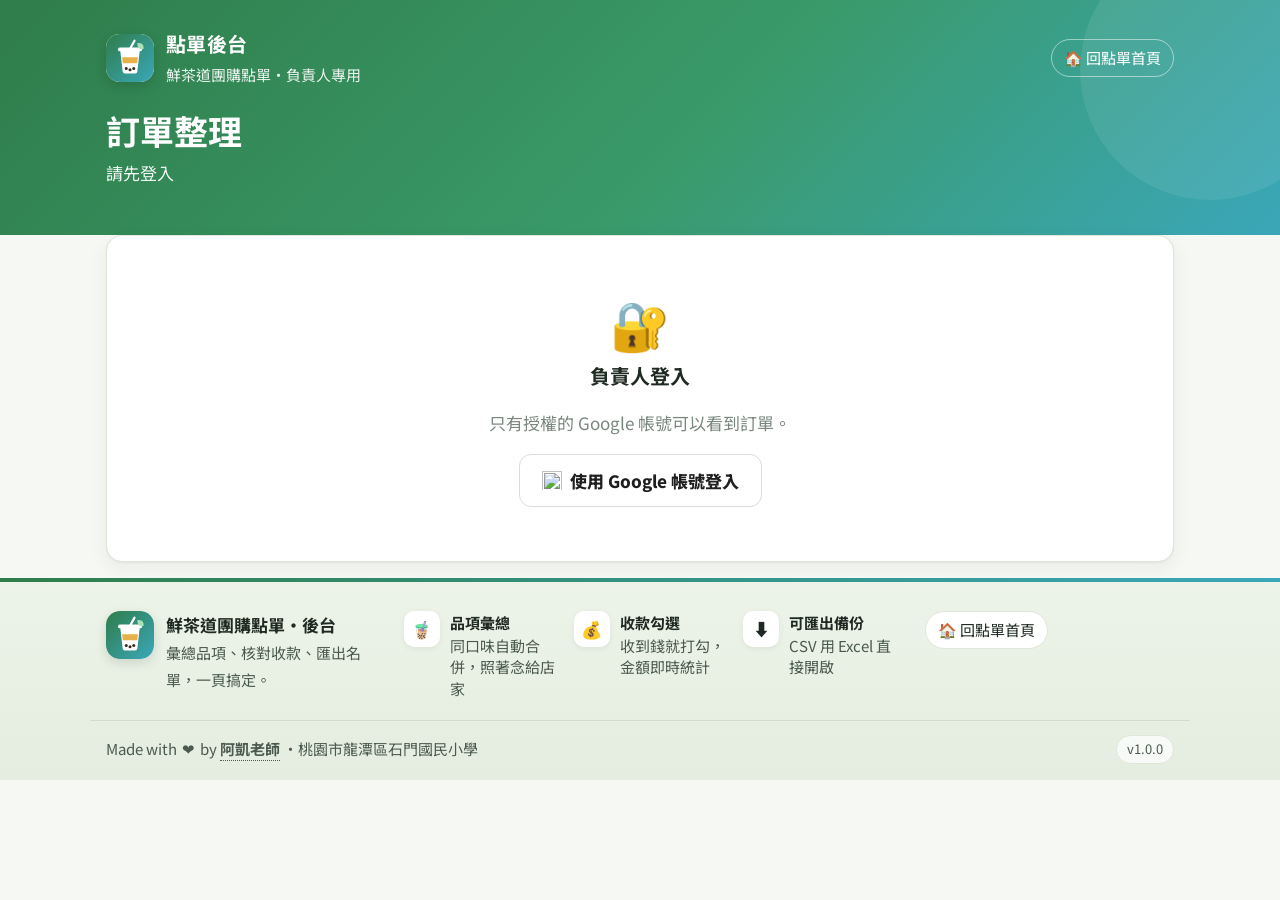
==== admin.html @ ff48121b "feat: 鮮茶道團購點單與後台整理頁 Co-Authored-By: Claude Opus 5.5 <noreply@anthropic.com>" ====
<!doctype html>
<html lang="zh-Hant-TW">
<head>
  <meta charset="utf-8">
  <meta name="viewport" content="width=device-width, initial-scale=1, viewport-fit=cover">
  <title>點單後台｜鮮茶道團購點單</title>
  <meta name="robots" content="noindex">
  <meta name="theme-color" content="#2f7d4a">
  <link rel="icon" href="assets/icon.svg" type="image/svg+xml">
  <link rel="preconnect" href="https://fonts.googleapis.com">
  <link rel="preconnect" href="https://fonts.gstatic.com" crossorigin>
  <link href="https://fonts.googleapis.com/css2?family=Noto+Sans+TC:wght@400;700;900&display=swap" rel="stylesheet">
  <link rel="stylesheet" href="assets/style.css">
  <style>
    main { padding-bottom: 40px; }
    .site-footer { padding-bottom: 0; }
    .stats { display: grid; grid-template-columns: repeat(4, 1fr); gap: 12px; margin-bottom: 16px; }
    .stat { background: var(--surface); border: 1px solid var(--line); border-radius: var(--radius); padding: 14px 16px; box-shadow: var(--shadow); }
    .stat span { display: block; color: var(--ink-2); font-size: var(--fs-sm); }
    .stat strong { font-size: 1.75rem; font-variant-numeric: tabular-nums; }
    .bar { display: flex; flex-wrap: wrap; gap: 8px; align-items: center; }
    .tabs { display: flex; gap: 6px; border-bottom: 2px solid var(--line); margin: 4px 0 14px; overflow-x: auto; }
    .tab { border: 0; background: none; padding: 10px 14px; font-weight: 700; color: var(--ink-2); border-bottom: 3px solid transparent; margin-bottom: -2px; white-space: nowrap; }
    .tab.active { color: var(--brand); border-bottom-color: var(--brand); }
    .grp { border: 1px solid var(--line); border-radius: 14px; margin-bottom: 10px; overflow: hidden; }
    .grp-head { display: flex; justify-content: space-between; gap: 10px; padding: 10px 14px; background: var(--surface-2); font-weight: 800; }
    .grp-row { display: flex; justify-content: space-between; gap: 12px; padding: 8px 14px; border-top: 1px dashed var(--line); }
    .grp-row small { display: block; color: var(--muted); }
    .cnt { font-weight: 900; color: var(--brand); white-space: nowrap; font-variant-numeric: tabular-nums; }
    .tbl-wrap { overflow-x: auto; }
    table { width: 100%; border-collapse: collapse; font-size: var(--fs-sm); min-width: 640px; }
    th, td { text-align: left; padding: 10px 8px; border-bottom: 1px solid var(--line); vertical-align: top; }
    th { background: var(--surface-2); white-space: nowrap; }
    tr.cancelled td { color: var(--muted); text-decoration: line-through; }
    tr.cancelled td:last-child { text-decoration: none; }
    td ul { margin: 0; padding-left: 18px; }
    .paid-toggle { display: inline-flex; align-items: center; gap: 6px; cursor: pointer; white-space: nowrap; }
    .paid-toggle input { width: 20px; height: 20px; accent-color: var(--brand); }
    .login { max-width: 460px; margin: 0 auto; text-align: center; padding: 28px 20px; }
    .login .big { font-size: 48px; }
    .gbtn { background: #fff; color: #1f1f1f; border: 1.5px solid #dadce0; }
    .gbtn img { width: 20px; height: 20px; }
    .setting-grid { display: grid; grid-template-columns: 1fr 1fr; gap: 12px; }
    .setting-grid .full { grid-column: 1 / -1; }
    .switch { display: inline-flex; align-items: center; gap: 10px; font-weight: 700; cursor: pointer; }
    .switch input { width: 22px; height: 22px; accent-color: var(--brand); }
    pre.copytext { white-space: pre-wrap; background: var(--surface-2); padding: 12px; border-radius: 12px; font-family: inherit; font-size: var(--fs-sm); margin: 0; max-height: 50vh; overflow: auto; }
    .muted { color: var(--muted); }
    @media (max-width: 760px) { .stats { grid-template-columns: repeat(2, 1fr); } .setting-grid { grid-template-columns: 1fr; } }
    @media print {
      .tabs, .bar, #settingsCard, .paid-toggle input, .act-col { display: none !important; }
      .view { display: block !important; page-break-inside: auto; }
      .stat { box-shadow: none; }
      table { min-width: 0; }
    }
  </style>
</head>
<body>
  <header class="hero" style="padding-bottom:48px">
    <div class="wrap">
      <div class="hero-top">
        <div class="brand">
          <img src="assets/icon.svg" alt="">
          <div><strong>點單後台</strong><span>鮮茶道團購點單・負責人專用</span></div>
        </div>
        <div class="bar">
          <a class="hero-link" href="./">🏠 回點單首頁</a>
          <button class="hero-link hidden" id="logoutBtn" style="background:none">登出</button>
        </div>
      </div>
      <h1 id="adminTitle">訂單整理</h1>
      <p id="who">請先登入</p>
    </div>
  </header>

  <main class="wrap">
    <section class="card" id="loginCard">
      <div class="login">
        <div class="big">🔐</div>
        <h2 style="justify-content:center">負責人登入</h2>
        <p class="muted">只有授權的 Google 帳號可以看到訂單。</p>
        <button class="btn gbtn" id="loginBtn"><img src="https://www.gstatic.com/firebasejs/ui/2.0.0/images/auth/google.svg" alt="">使用 Google 帳號登入</button>
        <p class="hint" id="loginMsg"></p>
      </div>
    </section>

    <div id="app" class="hidden">
      <div class="stats">
        <div class="stat"><span>點單人數</span><strong id="sPeople">0</strong></div>
        <div class="stat"><span>總杯數</span><strong id="sCups">0</strong></div>
        <div class="stat"><span>總金額（試算）</span><strong id="sPrice">$0</strong></div>
        <div class="stat"><span>已收款</span><strong id="sPaid">$0</strong></div>
      </div>

      <section class="card" id="settingsCard">
        <h2>⚙️ 點單設定</h2>
        <div class="setting-grid">
          <label class="switch full"><input type="checkbox" id="setOpen"> 開放點單（關閉後大家就無法再送出）</label>
          <div class="field"><label for="setTitle">頁面標題</label><input id="setTitle" class="input" maxlength="40" placeholder="一起訂飲料囉！"></div>
          <div class="field"><label for="setDeadline">截止時間（顯示用）</label><input id="setDeadline" class="input" maxlength="40" placeholder="例如：今天 14:00 前"></div>
          <div class="field full"><label for="setNote">給大家的說明</label><textarea id="setNote" class="input" rows="2" maxlength="300" placeholder="填上名字、勾選想喝的飲料…"></textarea></div>
        </div>
        <div class="bar" style="margin-top:12px"><button class="btn sm" id="saveSettings">儲存設定</button><span class="hint" id="settingsMsg"></span></div>
      </section>

      <section class="card">
        <div class="bar" style="justify-content:space-between">
          <div class="bar">
            <button class="btn sm" id="copyBtn">📋 複製訂購清單</button>
            <button class="btn sm ghost" id="csvBtn">⬇️ 匯出 Excel（CSV）</button>
            <button class="btn sm ghost" id="printBtn">🖨️ 列印</button>
          </div>
          <div class="bar">
            <label class="switch" style="font-weight:400"><input type="checkbox" id="showCancelled"> 顯示已取消</label>
            <button class="btn sm danger" id="clearBtn">清空全部訂單</button>
          </div>
        </div>
        <nav class="tabs" role="tablist">
          <button class="tab active" data-view="sum">🧋 品項彙總（給店家）</button>
          <button class="tab" data-view="people">👥 個人明細／收款</button>
          <button class="tab" data-view="text">📝 文字清單</button>
        </nav>
        <div class="view" id="view-sum"></div>
        <div class="view hidden" id="view-people"></div>
        <div class="view hidden" id="view-text"><pre class="copytext" id="copyText"></pre></div>
      </section>
    </div>
  </main>

  <dialog id="clearDlg">
    <div class="dlg-head">清空全部訂單？</div>
    <div class="dlg-body">
      <p>會<strong>永久刪除</strong>目前的 <strong id="clearN">0</strong> 筆訂單，刪除後無法復原。建議先按「匯出 Excel」備份。</p>
      <p>確定要清空，請輸入「<strong>清空</strong>」：</p>
      <input class="input" id="clearInput" autocomplete="off">
    </div>
    <div class="dlg-foot"><button class="btn ghost" id="clearCancel">取消</button><button class="btn danger" id="clearGo" disabled>永久刪除</button></div>
  </dialog>

  <div class="toast" id="toast" role="status" aria-live="polite"></div>

  <footer class="site-footer no-print">
    <div class="wrap footer-inner">
      <div class="footer-brand">
        <img src="assets/icon.svg" alt="" width="48" height="48">
        <div><strong>鮮茶道團購點單・後台</strong><span>彙總品項、核對收款、匯出名單，一頁搞定。</span></div>
      </div>
      <ul class="footer-points">
        <li><span class="fp-icon">🧋</span><div><strong>品項彙總</strong><small>同口味自動合併，照著念給店家</small></div></li>
        <li><span class="fp-icon">💰</span><div><strong>收款勾選</strong><small>收到錢就打勾，金額即時統計</small></div></li>
        <li><span class="fp-icon">⬇️</span><div><strong>可匯出備份</strong><small>CSV 用 Excel 直接開啟</small></div></li>
      </ul>
      <nav class="footer-links" aria-label="快速連結">
        <a class="footer-link" href="./">🏠 回點單首頁</a>
      </nav>
    </div>
    <div class="wrap footer-bottom">
      <p class="site-credit">Made with <span class="site-credit__heart" aria-label="愛心">❤️</span> by
        <a href="https://www.smes.tyc.edu.tw/modules/school/index.php?department_id=2&zone_id=0&page_id=2&content_id=11&type=news&from_op=all_news#a5" target="_blank" rel="noopener noreferrer" class="site-credit__author">阿凱老師</a>
        <span class="footer-school"><span class="footer-dot" aria-hidden="true">・</span>桃園市龍潭區石門國民小學</span></p>
      <p class="version-tag" id="ver">v1.0.0</p>
    </div>
  </footer>

  <script type="module" src="assets/admin.js"></script>
</body>
</html>
---- assets/style.css ----
:root {
  --bg: #f6f8f3;
  --surface: #ffffff;
  --surface-2: #f0f5ec;
  --ink: #1f2a22;
  --ink-2: #4b5a4f;
  --muted: #7a877e;
  --line: #dfe7da;
  --brand: #2f7d4a;
  --brand-2: #3aa7b9;
  --brand-soft: #e3f1e7;
  --accent: #e8772e;
  --danger: #c8443b;
  --danger-soft: #fbe9e7;
  --ok: #2f7d4a;
  --radius: 16px;
  --shadow: 0 1px 2px rgba(31, 42, 34, .06), 0 6px 20px rgba(31, 42, 34, .06);
  --fs-xs: .8125rem;
  --fs-sm: .9375rem;
  --fs-md: 1.0625rem;
  --fs-lg: 1.25rem;
  --fs-xl: clamp(1.5rem, 1.2rem + 1.4vw, 2.125rem);
  --wrap: 1100px;
  color-scheme: light;
}

* { box-sizing: border-box; }
html { -webkit-text-size-adjust: 100%; scroll-behavior: smooth; }
body {
  margin: 0;
  background: var(--bg);
  color: var(--ink);
  font-family: 'Noto Sans TC', system-ui, -apple-system, 'Microsoft JhengHei', sans-serif;
  font-size: var(--fs-md);
  line-height: 1.6;
}
button, input, select, textarea { font: inherit; color: inherit; }
button { cursor: pointer; }
a { color: var(--brand); }
.wrap { max-width: var(--wrap); margin: 0 auto; padding: 0 16px; }
.hidden { display: none !important; }
.sr-only { position: absolute; width: 1px; height: 1px; overflow: hidden; clip: rect(0 0 0 0); white-space: nowrap; }

/* ---------- 頁首 ---------- */
.hero {
  background: linear-gradient(135deg, #2f7d4a 0%, #3a9a6a 55%, #3aa7b9 100%);
  color: #fff;
  padding: 28px 0 56px;
  position: relative;
  overflow: hidden;
}
.hero::after {
  content: '';
  position: absolute; right: -60px; top: -60px;
  width: 260px; height: 260px; border-radius: 50%;
  background: rgba(255, 255, 255, .08);
}
.hero-top { display: flex; align-items: center; gap: 12px; justify-content: space-between; flex-wrap: wrap; }
.brand { display: flex; align-items: center; gap: 12px; }
.brand img { width: 48px; height: 48px; border-radius: 14px; background: #fff; box-shadow: 0 4px 12px rgba(0,0,0,.15); }
.brand strong { display: block; font-size: var(--fs-lg); letter-spacing: .02em; }
.brand span { font-size: var(--fs-sm); opacity: .9; }
.hero h1 { font-size: var(--fs-xl); margin: 22px 0 6px; line-height: 1.3; }
.hero p { margin: 0; opacity: .95; max-width: 46em; white-space: pre-line; }
.hero-meta { display: flex; gap: 8px; flex-wrap: wrap; margin-top: 14px; }
.chip {
  display: inline-flex; align-items: center; gap: 6px;
  padding: 4px 12px; border-radius: 999px;
  background: rgba(255,255,255,.18); border: 1px solid rgba(255,255,255,.35);
  font-size: var(--fs-sm);
}
.chip.closed { background: #fff; color: var(--danger); border-color: #fff; font-weight: 700; }
.chip.open { background: #fff; color: var(--brand); border-color: #fff; font-weight: 700; }
.hero-link { color: #fff; text-decoration: none; font-size: var(--fs-sm); padding: 6px 12px; border: 1px solid rgba(255,255,255,.5); border-radius: 999px; }
.hero-link:hover { background: rgba(255,255,255,.15); }

main { margin-top: -32px; position: relative; padding-bottom: 120px; }
.card {
  background: var(--surface);
  border-radius: var(--radius);
  box-shadow: var(--shadow);
  padding: 20px;
  margin-bottom: 16px;
  border: 1px solid var(--line);
}
.card h2 { font-size: var(--fs-lg); margin: 0 0 12px; display: flex; align-items: center; gap: 10px; }
.step {
  display: inline-grid; place-items: center;
  width: 30px; height: 30px; border-radius: 50%;
  background: var(--brand); color: #fff; font-size: var(--fs-sm); font-weight: 700; flex: none;
}
.field label { display: block; font-weight: 700; margin-bottom: 6px; }
.input {
  width: 100%; padding: 12px 14px; border-radius: 12px;
  border: 1.5px solid var(--line); background: #fff; font-size: var(--fs-md);
  transition: border-color .15s, box-shadow .15s;
}
.input:focus { outline: none; border-color: var(--brand); box-shadow: 0 0 0 4px var(--brand-soft); }
.input.err { border-color: var(--danger); box-shadow: 0 0 0 4px var(--danger-soft); }
.hint { color: var(--muted); font-size: var(--fs-sm); margin: 6px 0 0; }

.notice {
  border-radius: 12px; padding: 12px 14px; margin-bottom: 16px;
  background: var(--danger-soft); color: var(--danger); font-weight: 700;
}

/* ---------- 分類列 ---------- */
.toolbar {
  position: sticky; top: 0; z-index: 20;
  background: rgba(246, 248, 243, .94);
  backdrop-filter: blur(8px);
  padding: 10px 0; margin: 0 -4px 8px;
}
.search { position: relative; margin: 0 4px 8px; }
.search input { padding-left: 40px; }
.search::before { content: '🔍'; position: absolute; left: 14px; top: 50%; transform: translateY(-50%); font-size: 15px; }
.cats { display: flex; gap: 8px; overflow-x: auto; padding: 2px 4px 4px; scrollbar-width: thin; }
.cat-btn {
  flex: none; padding: 7px 14px; border-radius: 999px;
  border: 1.5px solid var(--line); background: #fff; font-size: var(--fs-sm); white-space: nowrap;
}
.cat-btn:hover { border-color: var(--brand); }
.cat-btn.active { background: var(--brand); border-color: var(--brand); color: #fff; }

.cat-section { margin-bottom: 18px; scroll-margin-top: 120px; }
.cat-title {
  display: flex; align-items: center; justify-content: space-between; gap: 8px;
  color: #fff; padding: 8px 16px; border-radius: 12px; margin-bottom: 8px; font-weight: 700;
}
.cat-title small { font-weight: 400; opacity: .9; font-size: var(--fs-xs); }
.items { display: grid; grid-template-columns: repeat(auto-fill, minmax(300px, 1fr)); gap: 8px; }

.drink {
  background: var(--surface); border: 1.5px solid var(--line); border-radius: 14px;
  transition: border-color .15s, box-shadow .15s;
}
.drink.on { border-color: var(--brand); box-shadow: 0 0 0 3px var(--brand-soft); }
.drink.off { opacity: .55; }
.drink-head {
  display: flex; align-items: center; gap: 12px; padding: 12px 14px; cursor: pointer; user-select: none;
}
.drink.off .drink-head { cursor: not-allowed; }
.check {
  width: 24px; height: 24px; border-radius: 7px; border: 2px solid #b9c6bc; flex: none;
  display: grid; place-items: center; background: #fff; transition: all .15s;
}
.drink.on .check { background: var(--brand); border-color: var(--brand); }
.drink.on .check::after { content: '✓'; color: #fff; font-weight: 900; font-size: 15px; line-height: 1; }
.drink-name { flex: 1; min-width: 0; font-weight: 700; }
.drink-name small { display: block; font-weight: 400; color: var(--muted); font-size: var(--fs-xs); }
.tag { font-size: var(--fs-xs); margin-left: 4px; }
.price { font-weight: 800; color: var(--ink); white-space: nowrap; }
.price small { color: var(--muted); font-weight: 400; }

.cups { border-top: 1px dashed var(--line); padding: 4px 14px 12px; }
.cup { padding: 10px 0; border-bottom: 1px dashed var(--line); }
.cup:last-of-type { border-bottom: 0; }
.cup-label { display: flex; justify-content: space-between; align-items: center; font-weight: 700; font-size: var(--fs-sm); color: var(--brand); margin-bottom: 6px; }
.opt-row { display: flex; align-items: flex-start; gap: 8px; margin: 6px 0; }
.opt-row > span { flex: none; width: 3.2em; color: var(--ink-2); font-size: var(--fs-sm); padding-top: 5px; }
.pills { display: flex; flex-wrap: wrap; gap: 6px; }
.pill {
  padding: 5px 11px; border-radius: 999px; border: 1.5px solid var(--line); background: #fff;
  font-size: var(--fs-sm); line-height: 1.3;
}
.pill:hover { border-color: var(--brand); }
.pill.sel { background: var(--brand); color: #fff; border-color: var(--brand); }
.pill:disabled { opacity: .4; cursor: not-allowed; }
.pill.need { border-color: var(--danger); }
.qty { display: inline-flex; align-items: center; border: 1.5px solid var(--line); border-radius: 999px; overflow: hidden; }
.qty button { width: 36px; height: 32px; border: 0; background: var(--surface-2); font-weight: 800; }
.qty output { min-width: 34px; text-align: center; font-weight: 700; }
.small-input { padding: 7px 10px; border-radius: 10px; border: 1.5px solid var(--line); width: 100%; font-size: var(--fs-sm); }
.link-btn { background: none; border: 0; color: var(--brand); font-weight: 700; padding: 6px 0; font-size: var(--fs-sm); }
.link-btn.danger { color: var(--danger); }

/* ---------- 底部結帳列 ---------- */
.cartbar {
  position: fixed; left: 0; right: 0; bottom: 0; z-index: 30;
  background: #fff; border-top: 1px solid var(--line);
  box-shadow: 0 -6px 24px rgba(31, 42, 34, .08);
  padding: 10px 0 calc(10px + env(safe-area-inset-bottom));
}
.cartbar .wrap { display: flex; align-items: center; gap: 12px; }
.cart-sum { flex: 1; min-width: 0; }
.cart-sum strong { font-size: var(--fs-lg); }
.cart-sum div { color: var(--muted); font-size: var(--fs-sm); white-space: nowrap; overflow: hidden; text-overflow: ellipsis; }
.btn {
  display: inline-flex; align-items: center; justify-content: center; gap: 8px;
  padding: 12px 22px; border-radius: 12px; border: 0;
  background: var(--brand); color: #fff; font-weight: 800; font-size: var(--fs-md);
  transition: transform .1s, filter .15s;
  text-decoration: none;
}
.btn:hover { filter: brightness(1.07); }
.btn:active { transform: scale(.98); }
.btn:disabled { background: #b9c6bc; cursor: not-allowed; }
.btn.ghost { background: #fff; color: var(--ink); border: 1.5px solid var(--line); }
.btn.danger { background: var(--danger); }
.btn.sm { padding: 8px 14px; font-size: var(--fs-sm); border-radius: 10px; }

/* ---------- 對話框 ---------- */
dialog {
  border: 0; border-radius: 20px; padding: 0; width: min(560px, calc(100% - 24px));
  box-shadow: 0 20px 60px rgba(0,0,0,.25); color: var(--ink);
}
dialog::backdrop { background: rgba(20, 30, 24, .45); }
.dlg-head { padding: 18px 20px 6px; font-size: var(--fs-lg); font-weight: 800; }
.dlg-body { padding: 6px 20px 12px; max-height: 60vh; overflow: auto; }
.dlg-foot { display: flex; gap: 10px; justify-content: flex-end; padding: 12px 20px 18px; flex-wrap: wrap; }
.sum-list { list-style: none; padding: 0; margin: 0; }
.sum-list li { display: flex; justify-content: space-between; gap: 12px; padding: 10px 0; border-bottom: 1px solid var(--line); }
.sum-list li small { display: block; color: var(--muted); }
.sum-total { display: flex; justify-content: space-between; font-weight: 800; font-size: var(--fs-lg); padding-top: 10px; }

.success { text-align: center; padding: 28px 20px; }
.success .big { font-size: 56px; line-height: 1; }
.success h2 { justify-content: center; }

.mine li { align-items: center; }

.toast {
  position: fixed; left: 50%; bottom: 96px; transform: translateX(-50%) translateY(20px);
  background: #1f2a22; color: #fff; padding: 10px 18px; border-radius: 999px;
  opacity: 0; transition: all .25s; z-index: 50; pointer-events: none; font-size: var(--fs-sm);
  max-width: calc(100% - 32px); text-align: center;
}
.toast.show { opacity: 1; transform: translateX(-50%) translateY(0); }

/* ---------- 頁尾 ---------- */
.site-footer {
  background: linear-gradient(180deg, #edf3e8, #e4ede0);
  border-top: 1px solid var(--line);
  position: relative;
  padding-bottom: calc(84px + env(safe-area-inset-bottom));
}
.site-footer::before {
  content: ''; position: absolute; left: 0; right: 0; top: -1px; height: 4px;
  background: linear-gradient(90deg, var(--brand), var(--brand-2));
}
.footer-inner {
  display: grid; grid-template-columns: 1.1fr 2fr 1fr; gap: 24px;
  padding-top: 32px; padding-bottom: 20px;
}
.footer-brand { display: flex; gap: 12px; align-items: flex-start; }
.footer-brand img { width: 48px; height: 48px; border-radius: 14px; box-shadow: 0 4px 12px rgba(0,0,0,.12); background: #fff; flex: none; }
.footer-brand strong { display: block; font-size: var(--fs-md); }
.footer-brand span { color: var(--ink-2); font-size: var(--fs-sm); }
.footer-points { list-style: none; padding: 0; margin: 0; display: grid; grid-template-columns: repeat(3, 1fr); gap: 12px; }
.footer-points li { display: flex; gap: 10px; align-items: flex-start; }
.fp-icon { width: 36px; height: 36px; border-radius: 10px; background: #fff; display: grid; place-items: center; flex: none; box-shadow: 0 2px 6px rgba(0,0,0,.06); }
.footer-points strong { display: block; font-size: var(--fs-sm); }
.footer-points small { color: var(--ink-2); font-size: var(--fs-sm); line-height: 1.45; display: block; }
.footer-links { display: flex; flex-direction: column; gap: 8px; align-items: flex-start; }
.footer-link { color: var(--ink); text-decoration: none; font-size: var(--fs-sm); padding: 6px 12px; border-radius: 999px; background: #fff; border: 1px solid var(--line); }
.footer-link:hover { border-color: var(--brand); color: var(--brand); }
.footer-bottom {
  display: flex; justify-content: space-between; align-items: center; gap: 12px; flex-wrap: wrap;
  border-top: 1px solid rgba(31, 42, 34, .1); padding-top: 14px; padding-bottom: 16px;
}
.site-credit { margin: 0; font-size: var(--fs-sm); color: var(--ink-2); }
.site-credit__heart { display: inline-block; margin: 0 2px; filter: saturate(1.1); }
.site-credit__author { color: inherit; text-decoration: none; border-bottom: 1px dotted currentColor; padding-bottom: 1px; font-weight: 700; }
.site-credit__author:hover { color: var(--brand); border-bottom-color: var(--brand); }
.version-tag { margin: 0; font-size: var(--fs-xs); padding: 3px 10px; border-radius: 999px; background: rgba(255,255,255,.7); border: 1px solid var(--line); color: var(--ink-2); }
.footer-note { color: var(--muted); font-size: var(--fs-xs); margin: 0 0 12px; }

@media (max-width: 900px) {
  .footer-inner { grid-template-columns: 1fr 1fr; }
  .footer-points { grid-column: 1 / -1; grid-row: 2; }
}
@media (max-width: 640px) {
  .hero { padding: 20px 0 48px; }
  .card { padding: 16px; }
  .items { grid-template-columns: 1fr; }
  .footer-inner { grid-template-columns: 1fr; }
  .footer-points { grid-template-columns: 1fr; grid-row: auto; }
  .footer-links { flex-direction: row; flex-wrap: wrap; }
  .footer-bottom { flex-direction: column; text-align: center; }
  .footer-dot { display: none; }
  .footer-school { display: block; }
  .btn { padding: 12px 16px; }
}

@media print {
  .hero, .cartbar, .site-footer, .toolbar, .no-print { display: none !important; }
  body { background: #fff; }
  main { margin: 0; padding: 0; }
  .card { box-shadow: none; border: 0; padding: 0; }
}
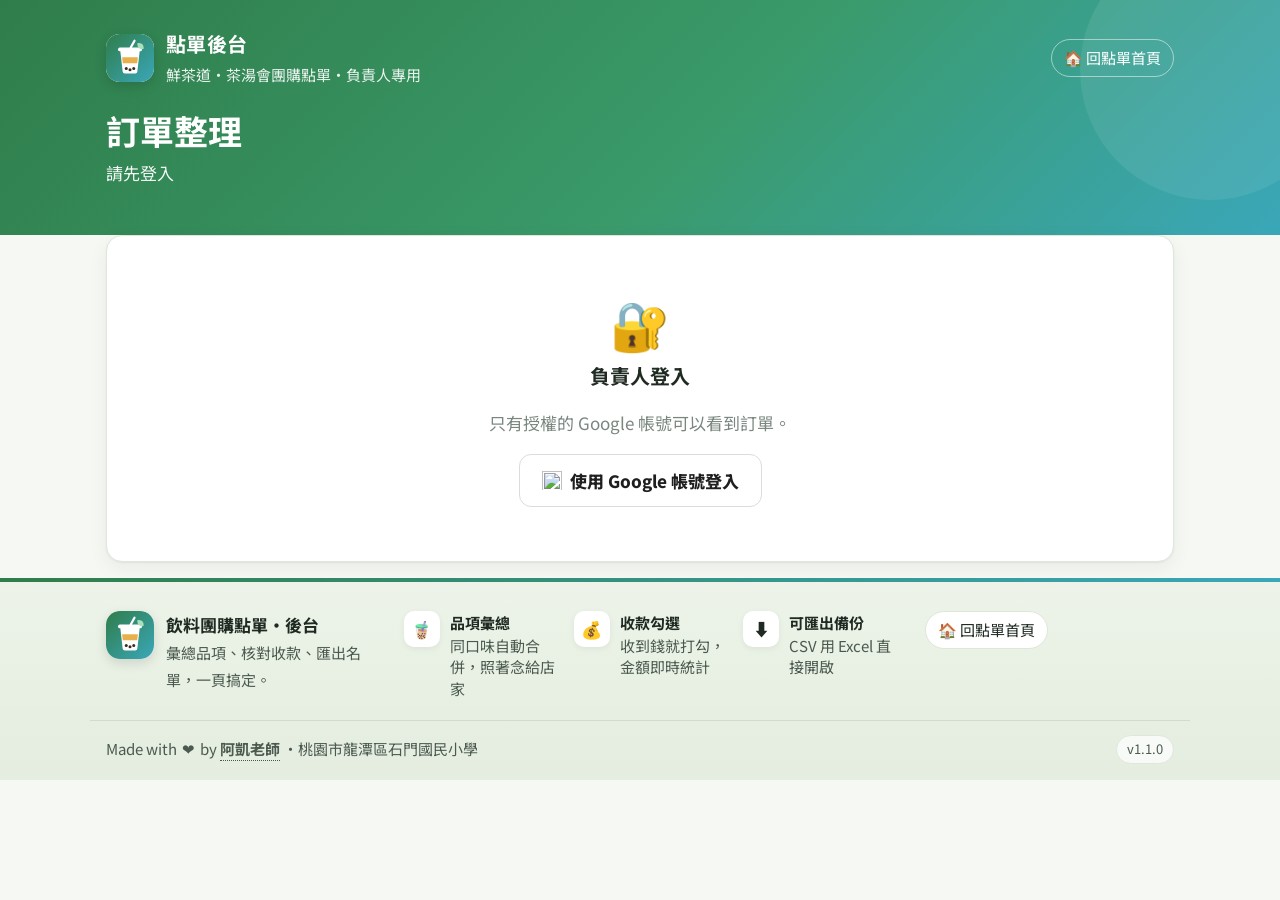
==== commit 9105005a: "feat: 新增茶湯會菜單與店家切換 - 菜單改為多店家結構（shops.js），加入茶湯會 2026.11 南區菜單 - 後台可設定只開某一家或兩家都開，並填各店分店名稱 - 彙總、文字清單、CSV" ====
--- a/admin.html
+++ b/admin.html
@@ -3,7 +3,7 @@
 <head>
   <meta charset="utf-8">
   <meta name="viewport" content="width=device-width, initial-scale=1, viewport-fit=cover">
-  <title>點單後台｜鮮茶道團購點單</title>
+  <title>點單後台｜飲料團購點單</title>
   <meta name="robots" content="noindex">
   <meta name="theme-color" content="#2f7d4a">
   <link rel="icon" href="assets/icon.svg" type="image/svg+xml">
@@ -46,6 +46,10 @@
     .switch input { width: 22px; height: 22px; accent-color: var(--brand); }
     pre.copytext { white-space: pre-wrap; background: var(--surface-2); padding: 12px; border-radius: 12px; font-family: inherit; font-size: var(--fs-sm); margin: 0; max-height: 50vh; overflow: auto; }
     .muted { color: var(--muted); }
+    .shop-head { display: flex; justify-content: space-between; gap: 10px; flex-wrap: wrap; color: #fff; font-weight: 800; padding: 10px 16px; border-radius: 12px; margin: 14px 0 10px; }
+    .shop-head:first-child { margin-top: 0; }
+    .shop-tag { display: inline-block; color: #fff; font-size: var(--fs-xs); font-weight: 700; padding: 2px 10px; border-radius: 999px; white-space: nowrap; }
+    select.input { appearance: auto; }
     @media (max-width: 760px) { .stats { grid-template-columns: repeat(2, 1fr); } .setting-grid { grid-template-columns: 1fr; } }
     @media print {
       .tabs, .bar, #settingsCard, .paid-toggle input, .act-col { display: none !important; }
@@ -61,7 +65,7 @@
       <div class="hero-top">
         <div class="brand">
           <img src="assets/icon.svg" alt="">
-          <div><strong>點單後台</strong><span>鮮茶道團購點單・負責人專用</span></div>
+          <div><strong>點單後台</strong><span>鮮茶道・茶湯會團購點單・負責人專用</span></div>
         </div>
         <div class="bar">
           <a class="hero-link" href="./">🏠 回點單首頁</a>
@@ -96,6 +100,15 @@
         <h2>⚙️ 點單設定</h2>
         <div class="setting-grid">
           <label class="switch full"><input type="checkbox" id="setOpen"> 開放點單（關閉後大家就無法再送出）</label>
+          <div class="field full"><label for="setShop">這次訂哪一家</label>
+            <select id="setShop" class="input">
+              <option value="presotea">🍃 鮮茶道（只開這家）</option>
+              <option value="tptea">🍵 茶湯會（只開這家）</option>
+              <option value="both">兩家都開，讓大家自己切換</option>
+            </select>
+            <p class="hint">切換後點單頁會立刻換成該店菜單；已送出的訂單會保留，並在彙總裡分開列出。</p></div>
+          <div class="field"><label for="setBranchPresotea">鮮茶道分店名稱</label><input id="setBranchPresotea" class="input" maxlength="30" placeholder="例如：嘉義民雄中正店"></div>
+          <div class="field"><label for="setBranchTptea">茶湯會分店名稱</label><input id="setBranchTptea" class="input" maxlength="30" placeholder="例如：嘉義○○店（可不填）"></div>
           <div class="field"><label for="setTitle">頁面標題</label><input id="setTitle" class="input" maxlength="40" placeholder="一起訂飲料囉！"></div>
           <div class="field"><label for="setDeadline">截止時間（顯示用）</label><input id="setDeadline" class="input" maxlength="40" placeholder="例如：今天 14:00 前"></div>
           <div class="field full"><label for="setNote">給大家的說明</label><textarea id="setNote" class="input" rows="2" maxlength="300" placeholder="填上名字、勾選想喝的飲料…"></textarea></div>
@@ -143,7 +156,7 @@
     <div class="wrap footer-inner">
       <div class="footer-brand">
         <img src="assets/icon.svg" alt="" width="48" height="48">
-        <div><strong>鮮茶道團購點單・後台</strong><span>彙總品項、核對收款、匯出名單，一頁搞定。</span></div>
+        <div><strong>飲料團購點單・後台</strong><span>彙總品項、核對收款、匯出名單，一頁搞定。</span></div>
       </div>
       <ul class="footer-points">
         <li><span class="fp-icon">🧋</span><div><strong>品項彙總</strong><small>同口味自動合併，照著念給店家</small></div></li>
@@ -158,7 +171,7 @@
       <p class="site-credit">Made with <span class="site-credit__heart" aria-label="愛心">❤️</span> by
         <a href="https://www.smes.tyc.edu.tw/modules/school/index.php?department_id=2&zone_id=0&page_id=2&content_id=11&type=news&from_op=all_news#a5" target="_blank" rel="noopener noreferrer" class="site-credit__author">阿凱老師</a>
         <span class="footer-school"><span class="footer-dot" aria-hidden="true">・</span>桃園市龍潭區石門國民小學</span></p>
-      <p class="version-tag" id="ver">v1.0.0</p>
+      <p class="version-tag" id="ver">v1.1.0</p>
     </div>
   </footer>
 
--- a/assets/style.css
+++ b/assets/style.css
@@ -1,290 +1,295 @@
-:root {
-  --bg: #f6f8f3;
-  --surface: #ffffff;
-  --surface-2: #f0f5ec;
-  --ink: #1f2a22;
-  --ink-2: #4b5a4f;
-  --muted: #7a877e;
-  --line: #dfe7da;
-  --brand: #2f7d4a;
-  --brand-2: #3aa7b9;
-  --brand-soft: #e3f1e7;
-  --accent: #e8772e;
-  --danger: #c8443b;
-  --danger-soft: #fbe9e7;
-  --ok: #2f7d4a;
-  --radius: 16px;
-  --shadow: 0 1px 2px rgba(31, 42, 34, .06), 0 6px 20px rgba(31, 42, 34, .06);
-  --fs-xs: .8125rem;
-  --fs-sm: .9375rem;
-  --fs-md: 1.0625rem;
-  --fs-lg: 1.25rem;
-  --fs-xl: clamp(1.5rem, 1.2rem + 1.4vw, 2.125rem);
-  --wrap: 1100px;
-  color-scheme: light;
-}
-
-* { box-sizing: border-box; }
-html { -webkit-text-size-adjust: 100%; scroll-behavior: smooth; }
-body {
-  margin: 0;
-  background: var(--bg);
-  color: var(--ink);
-  font-family: 'Noto Sans TC', system-ui, -apple-system, 'Microsoft JhengHei', sans-serif;
-  font-size: var(--fs-md);
-  line-height: 1.6;
-}
-button, input, select, textarea { font: inherit; color: inherit; }
-button { cursor: pointer; }
-a { color: var(--brand); }
-.wrap { max-width: var(--wrap); margin: 0 auto; padding: 0 16px; }
-.hidden { display: none !important; }
-.sr-only { position: absolute; width: 1px; height: 1px; overflow: hidden; clip: rect(0 0 0 0); white-space: nowrap; }
-
-/* ---------- 頁首 ---------- */
-.hero {
-  background: linear-gradient(135deg, #2f7d4a 0%, #3a9a6a 55%, #3aa7b9 100%);
-  color: #fff;
-  padding: 28px 0 56px;
-  position: relative;
-  overflow: hidden;
-}
-.hero::after {
-  content: '';
-  position: absolute; right: -60px; top: -60px;
-  width: 260px; height: 260px; border-radius: 50%;
-  background: rgba(255, 255, 255, .08);
-}
-.hero-top { display: flex; align-items: center; gap: 12px; justify-content: space-between; flex-wrap: wrap; }
-.brand { display: flex; align-items: center; gap: 12px; }
-.brand img { width: 48px; height: 48px; border-radius: 14px; background: #fff; box-shadow: 0 4px 12px rgba(0,0,0,.15); }
-.brand strong { display: block; font-size: var(--fs-lg); letter-spacing: .02em; }
-.brand span { font-size: var(--fs-sm); opacity: .9; }
-.hero h1 { font-size: var(--fs-xl); margin: 22px 0 6px; line-height: 1.3; }
-.hero p { margin: 0; opacity: .95; max-width: 46em; white-space: pre-line; }
-.hero-meta { display: flex; gap: 8px; flex-wrap: wrap; margin-top: 14px; }
-.chip {
-  display: inline-flex; align-items: center; gap: 6px;
-  padding: 4px 12px; border-radius: 999px;
-  background: rgba(255,255,255,.18); border: 1px solid rgba(255,255,255,.35);
-  font-size: var(--fs-sm);
-}
-.chip.closed { background: #fff; color: var(--danger); border-color: #fff; font-weight: 700; }
-.chip.open { background: #fff; color: var(--brand); border-color: #fff; font-weight: 700; }
-.hero-link { color: #fff; text-decoration: none; font-size: var(--fs-sm); padding: 6px 12px; border: 1px solid rgba(255,255,255,.5); border-radius: 999px; }
-.hero-link:hover { background: rgba(255,255,255,.15); }
-
-main { margin-top: -32px; position: relative; padding-bottom: 120px; }
-.card {
-  background: var(--surface);
-  border-radius: var(--radius);
-  box-shadow: var(--shadow);
-  padding: 20px;
-  margin-bottom: 16px;
-  border: 1px solid var(--line);
-}
-.card h2 { font-size: var(--fs-lg); margin: 0 0 12px; display: flex; align-items: center; gap: 10px; }
-.step {
-  display: inline-grid; place-items: center;
-  width: 30px; height: 30px; border-radius: 50%;
-  background: var(--brand); color: #fff; font-size: var(--fs-sm); font-weight: 700; flex: none;
-}
-.field label { display: block; font-weight: 700; margin-bottom: 6px; }
-.input {
-  width: 100%; padding: 12px 14px; border-radius: 12px;
-  border: 1.5px solid var(--line); background: #fff; font-size: var(--fs-md);
-  transition: border-color .15s, box-shadow .15s;
-}
-.input:focus { outline: none; border-color: var(--brand); box-shadow: 0 0 0 4px var(--brand-soft); }
-.input.err { border-color: var(--danger); box-shadow: 0 0 0 4px var(--danger-soft); }
-.hint { color: var(--muted); font-size: var(--fs-sm); margin: 6px 0 0; }
-
-.notice {
-  border-radius: 12px; padding: 12px 14px; margin-bottom: 16px;
-  background: var(--danger-soft); color: var(--danger); font-weight: 700;
-}
-
-/* ---------- 分類列 ---------- */
-.toolbar {
-  position: sticky; top: 0; z-index: 20;
-  background: rgba(246, 248, 243, .94);
-  backdrop-filter: blur(8px);
-  padding: 10px 0; margin: 0 -4px 8px;
-}
-.search { position: relative; margin: 0 4px 8px; }
-.search input { padding-left: 40px; }
-.search::before { content: '🔍'; position: absolute; left: 14px; top: 50%; transform: translateY(-50%); font-size: 15px; }
-.cats { display: flex; gap: 8px; overflow-x: auto; padding: 2px 4px 4px; scrollbar-width: thin; }
-.cat-btn {
-  flex: none; padding: 7px 14px; border-radius: 999px;
-  border: 1.5px solid var(--line); background: #fff; font-size: var(--fs-sm); white-space: nowrap;
-}
-.cat-btn:hover { border-color: var(--brand); }
-.cat-btn.active { background: var(--brand); border-color: var(--brand); color: #fff; }
-
-.cat-section { margin-bottom: 18px; scroll-margin-top: 120px; }
-.cat-title {
-  display: flex; align-items: center; justify-content: space-between; gap: 8px;
-  color: #fff; padding: 8px 16px; border-radius: 12px; margin-bottom: 8px; font-weight: 700;
-}
-.cat-title small { font-weight: 400; opacity: .9; font-size: var(--fs-xs); }
-.items { display: grid; grid-template-columns: repeat(auto-fill, minmax(300px, 1fr)); gap: 8px; }
-
-.drink {
-  background: var(--surface); border: 1.5px solid var(--line); border-radius: 14px;
-  transition: border-color .15s, box-shadow .15s;
-}
-.drink.on { border-color: var(--brand); box-shadow: 0 0 0 3px var(--brand-soft); }
-.drink.off { opacity: .55; }
-.drink-head {
-  display: flex; align-items: center; gap: 12px; padding: 12px 14px; cursor: pointer; user-select: none;
-}
-.drink.off .drink-head { cursor: not-allowed; }
-.check {
-  width: 24px; height: 24px; border-radius: 7px; border: 2px solid #b9c6bc; flex: none;
-  display: grid; place-items: center; background: #fff; transition: all .15s;
-}
-.drink.on .check { background: var(--brand); border-color: var(--brand); }
-.drink.on .check::after { content: '✓'; color: #fff; font-weight: 900; font-size: 15px; line-height: 1; }
-.drink-name { flex: 1; min-width: 0; font-weight: 700; }
-.drink-name small { display: block; font-weight: 400; color: var(--muted); font-size: var(--fs-xs); }
-.tag { font-size: var(--fs-xs); margin-left: 4px; }
-.price { font-weight: 800; color: var(--ink); white-space: nowrap; }
-.price small { color: var(--muted); font-weight: 400; }
-
-.cups { border-top: 1px dashed var(--line); padding: 4px 14px 12px; }
-.cup { padding: 10px 0; border-bottom: 1px dashed var(--line); }
-.cup:last-of-type { border-bottom: 0; }
-.cup-label { display: flex; justify-content: space-between; align-items: center; font-weight: 700; font-size: var(--fs-sm); color: var(--brand); margin-bottom: 6px; }
-.opt-row { display: flex; align-items: flex-start; gap: 8px; margin: 6px 0; }
-.opt-row > span { flex: none; width: 3.2em; color: var(--ink-2); font-size: var(--fs-sm); padding-top: 5px; }
-.pills { display: flex; flex-wrap: wrap; gap: 6px; }
-.pill {
-  padding: 5px 11px; border-radius: 999px; border: 1.5px solid var(--line); background: #fff;
-  font-size: var(--fs-sm); line-height: 1.3;
-}
-.pill:hover { border-color: var(--brand); }
-.pill.sel { background: var(--brand); color: #fff; border-color: var(--brand); }
-.pill:disabled { opacity: .4; cursor: not-allowed; }
-.pill.need { border-color: var(--danger); }
-.qty { display: inline-flex; align-items: center; border: 1.5px solid var(--line); border-radius: 999px; overflow: hidden; }
-.qty button { width: 36px; height: 32px; border: 0; background: var(--surface-2); font-weight: 800; }
-.qty output { min-width: 34px; text-align: center; font-weight: 700; }
-.small-input { padding: 7px 10px; border-radius: 10px; border: 1.5px solid var(--line); width: 100%; font-size: var(--fs-sm); }
-.link-btn { background: none; border: 0; color: var(--brand); font-weight: 700; padding: 6px 0; font-size: var(--fs-sm); }
-.link-btn.danger { color: var(--danger); }
-
-/* ---------- 底部結帳列 ---------- */
-.cartbar {
-  position: fixed; left: 0; right: 0; bottom: 0; z-index: 30;
-  background: #fff; border-top: 1px solid var(--line);
-  box-shadow: 0 -6px 24px rgba(31, 42, 34, .08);
-  padding: 10px 0 calc(10px + env(safe-area-inset-bottom));
-}
-.cartbar .wrap { display: flex; align-items: center; gap: 12px; }
-.cart-sum { flex: 1; min-width: 0; }
-.cart-sum strong { font-size: var(--fs-lg); }
-.cart-sum div { color: var(--muted); font-size: var(--fs-sm); white-space: nowrap; overflow: hidden; text-overflow: ellipsis; }
-.btn {
-  display: inline-flex; align-items: center; justify-content: center; gap: 8px;
-  padding: 12px 22px; border-radius: 12px; border: 0;
-  background: var(--brand); color: #fff; font-weight: 800; font-size: var(--fs-md);
-  transition: transform .1s, filter .15s;
-  text-decoration: none;
-}
-.btn:hover { filter: brightness(1.07); }
-.btn:active { transform: scale(.98); }
-.btn:disabled { background: #b9c6bc; cursor: not-allowed; }
-.btn.ghost { background: #fff; color: var(--ink); border: 1.5px solid var(--line); }
-.btn.danger { background: var(--danger); }
-.btn.sm { padding: 8px 14px; font-size: var(--fs-sm); border-radius: 10px; }
-
-/* ---------- 對話框 ---------- */
-dialog {
-  border: 0; border-radius: 20px; padding: 0; width: min(560px, calc(100% - 24px));
-  box-shadow: 0 20px 60px rgba(0,0,0,.25); color: var(--ink);
-}
-dialog::backdrop { background: rgba(20, 30, 24, .45); }
-.dlg-head { padding: 18px 20px 6px; font-size: var(--fs-lg); font-weight: 800; }
-.dlg-body { padding: 6px 20px 12px; max-height: 60vh; overflow: auto; }
-.dlg-foot { display: flex; gap: 10px; justify-content: flex-end; padding: 12px 20px 18px; flex-wrap: wrap; }
-.sum-list { list-style: none; padding: 0; margin: 0; }
-.sum-list li { display: flex; justify-content: space-between; gap: 12px; padding: 10px 0; border-bottom: 1px solid var(--line); }
-.sum-list li small { display: block; color: var(--muted); }
-.sum-total { display: flex; justify-content: space-between; font-weight: 800; font-size: var(--fs-lg); padding-top: 10px; }
-
-.success { text-align: center; padding: 28px 20px; }
-.success .big { font-size: 56px; line-height: 1; }
-.success h2 { justify-content: center; }
-
-.mine li { align-items: center; }
-
-.toast {
-  position: fixed; left: 50%; bottom: 96px; transform: translateX(-50%) translateY(20px);
-  background: #1f2a22; color: #fff; padding: 10px 18px; border-radius: 999px;
-  opacity: 0; transition: all .25s; z-index: 50; pointer-events: none; font-size: var(--fs-sm);
-  max-width: calc(100% - 32px); text-align: center;
-}
-.toast.show { opacity: 1; transform: translateX(-50%) translateY(0); }
-
-/* ---------- 頁尾 ---------- */
-.site-footer {
-  background: linear-gradient(180deg, #edf3e8, #e4ede0);
-  border-top: 1px solid var(--line);
-  position: relative;
-  padding-bottom: calc(84px + env(safe-area-inset-bottom));
-}
-.site-footer::before {
-  content: ''; position: absolute; left: 0; right: 0; top: -1px; height: 4px;
-  background: linear-gradient(90deg, var(--brand), var(--brand-2));
-}
-.footer-inner {
-  display: grid; grid-template-columns: 1.1fr 2fr 1fr; gap: 24px;
-  padding-top: 32px; padding-bottom: 20px;
-}
-.footer-brand { display: flex; gap: 12px; align-items: flex-start; }
-.footer-brand img { width: 48px; height: 48px; border-radius: 14px; box-shadow: 0 4px 12px rgba(0,0,0,.12); background: #fff; flex: none; }
-.footer-brand strong { display: block; font-size: var(--fs-md); }
-.footer-brand span { color: var(--ink-2); font-size: var(--fs-sm); }
-.footer-points { list-style: none; padding: 0; margin: 0; display: grid; grid-template-columns: repeat(3, 1fr); gap: 12px; }
-.footer-points li { display: flex; gap: 10px; align-items: flex-start; }
-.fp-icon { width: 36px; height: 36px; border-radius: 10px; background: #fff; display: grid; place-items: center; flex: none; box-shadow: 0 2px 6px rgba(0,0,0,.06); }
-.footer-points strong { display: block; font-size: var(--fs-sm); }
-.footer-points small { color: var(--ink-2); font-size: var(--fs-sm); line-height: 1.45; display: block; }
-.footer-links { display: flex; flex-direction: column; gap: 8px; align-items: flex-start; }
-.footer-link { color: var(--ink); text-decoration: none; font-size: var(--fs-sm); padding: 6px 12px; border-radius: 999px; background: #fff; border: 1px solid var(--line); }
-.footer-link:hover { border-color: var(--brand); color: var(--brand); }
-.footer-bottom {
-  display: flex; justify-content: space-between; align-items: center; gap: 12px; flex-wrap: wrap;
-  border-top: 1px solid rgba(31, 42, 34, .1); padding-top: 14px; padding-bottom: 16px;
-}
-.site-credit { margin: 0; font-size: var(--fs-sm); color: var(--ink-2); }
-.site-credit__heart { display: inline-block; margin: 0 2px; filter: saturate(1.1); }
-.site-credit__author { color: inherit; text-decoration: none; border-bottom: 1px dotted currentColor; padding-bottom: 1px; font-weight: 700; }
-.site-credit__author:hover { color: var(--brand); border-bottom-color: var(--brand); }
-.version-tag { margin: 0; font-size: var(--fs-xs); padding: 3px 10px; border-radius: 999px; background: rgba(255,255,255,.7); border: 1px solid var(--line); color: var(--ink-2); }
-.footer-note { color: var(--muted); font-size: var(--fs-xs); margin: 0 0 12px; }
-
-@media (max-width: 900px) {
-  .footer-inner { grid-template-columns: 1fr 1fr; }
-  .footer-points { grid-column: 1 / -1; grid-row: 2; }
-}
-@media (max-width: 640px) {
-  .hero { padding: 20px 0 48px; }
-  .card { padding: 16px; }
-  .items { grid-template-columns: 1fr; }
-  .footer-inner { grid-template-columns: 1fr; }
-  .footer-points { grid-template-columns: 1fr; grid-row: auto; }
-  .footer-links { flex-direction: row; flex-wrap: wrap; }
-  .footer-bottom { flex-direction: column; text-align: center; }
-  .footer-dot { display: none; }
-  .footer-school { display: block; }
-  .btn { padding: 12px 16px; }
-}
-
-@media print {
-  .hero, .cartbar, .site-footer, .toolbar, .no-print { display: none !important; }
-  body { background: #fff; }
-  main { margin: 0; padding: 0; }
-  .card { box-shadow: none; border: 0; padding: 0; }
-}
+:root {
+  --bg: #f6f8f3;
+  --surface: #ffffff;
+  --surface-2: #f0f5ec;
+  --ink: #1f2a22;
+  --ink-2: #4b5a4f;
+  --muted: #7a877e;
+  --line: #dfe7da;
+  --brand: #2f7d4a;
+  --brand-2: #3aa7b9;
+  --brand-soft: #e3f1e7;
+  --accent: #e8772e;
+  --danger: #c8443b;
+  --danger-soft: #fbe9e7;
+  --ok: #2f7d4a;
+  --radius: 16px;
+  --shadow: 0 1px 2px rgba(31, 42, 34, .06), 0 6px 20px rgba(31, 42, 34, .06);
+  --fs-xs: .8125rem;
+  --fs-sm: .9375rem;
+  --fs-md: 1.0625rem;
+  --fs-lg: 1.25rem;
+  --fs-xl: clamp(1.5rem, 1.2rem + 1.4vw, 2.125rem);
+  --wrap: 1100px;
+  color-scheme: light;
+}
+
+* { box-sizing: border-box; }
+html { -webkit-text-size-adjust: 100%; scroll-behavior: smooth; }
+body {
+  margin: 0;
+  background: var(--bg);
+  color: var(--ink);
+  font-family: 'Noto Sans TC', system-ui, -apple-system, 'Microsoft JhengHei', sans-serif;
+  font-size: var(--fs-md);
+  line-height: 1.6;
+}
+button, input, select, textarea { font: inherit; color: inherit; }
+button { cursor: pointer; }
+a { color: var(--brand); }
+.wrap { max-width: var(--wrap); margin: 0 auto; padding: 0 16px; }
+.hidden { display: none !important; }
+.sr-only { position: absolute; width: 1px; height: 1px; overflow: hidden; clip: rect(0 0 0 0); white-space: nowrap; }
+
+/* ---------- 頁首 ---------- */
+.hero {
+  background: linear-gradient(135deg, #2f7d4a 0%, #3a9a6a 55%, #3aa7b9 100%);
+  color: #fff;
+  padding: 28px 0 56px;
+  position: relative;
+  overflow: hidden;
+}
+.hero::after {
+  content: '';
+  position: absolute; right: -60px; top: -60px;
+  width: 260px; height: 260px; border-radius: 50%;
+  background: rgba(255, 255, 255, .08);
+}
+.hero-top { display: flex; align-items: center; gap: 12px; justify-content: space-between; flex-wrap: wrap; }
+.brand { display: flex; align-items: center; gap: 12px; }
+.brand img { width: 48px; height: 48px; border-radius: 14px; background: #fff; box-shadow: 0 4px 12px rgba(0,0,0,.15); }
+.brand strong { display: block; font-size: var(--fs-lg); letter-spacing: .02em; }
+.brand span { font-size: var(--fs-sm); opacity: .9; }
+.hero h1 { font-size: var(--fs-xl); margin: 22px 0 6px; line-height: 1.3; }
+.hero p { margin: 0; opacity: .95; max-width: 46em; white-space: pre-line; }
+.hero-meta { display: flex; gap: 8px; flex-wrap: wrap; margin-top: 14px; }
+.chip {
+  display: inline-flex; align-items: center; gap: 6px;
+  padding: 4px 12px; border-radius: 999px;
+  background: rgba(255,255,255,.18); border: 1px solid rgba(255,255,255,.35);
+  font-size: var(--fs-sm);
+}
+.chip.closed { background: #fff; color: var(--danger); border-color: #fff; font-weight: 700; }
+.chip.open { background: #fff; color: var(--brand); border-color: #fff; font-weight: 700; }
+.hero-link { color: #fff; text-decoration: none; font-size: var(--fs-sm); padding: 6px 12px; border: 1px solid rgba(255,255,255,.5); border-radius: 999px; }
+.hero-link:hover { background: rgba(255,255,255,.15); }
+
+main { margin-top: -32px; position: relative; padding-bottom: 120px; }
+.card {
+  background: var(--surface);
+  border-radius: var(--radius);
+  box-shadow: var(--shadow);
+  padding: 20px;
+  margin-bottom: 16px;
+  border: 1px solid var(--line);
+}
+.card h2 { font-size: var(--fs-lg); margin: 0 0 12px; display: flex; align-items: center; gap: 10px; }
+.step {
+  display: inline-grid; place-items: center;
+  width: 30px; height: 30px; border-radius: 50%;
+  background: var(--brand); color: #fff; font-size: var(--fs-sm); font-weight: 700; flex: none;
+}
+.field label { display: block; font-weight: 700; margin-bottom: 6px; }
+.input {
+  width: 100%; padding: 12px 14px; border-radius: 12px;
+  border: 1.5px solid var(--line); background: #fff; font-size: var(--fs-md);
+  transition: border-color .15s, box-shadow .15s;
+}
+.input:focus { outline: none; border-color: var(--brand); box-shadow: 0 0 0 4px var(--brand-soft); }
+.input.err { border-color: var(--danger); box-shadow: 0 0 0 4px var(--danger-soft); }
+.hint { color: var(--muted); font-size: var(--fs-sm); margin: 6px 0 0; }
+
+.notice {
+  border-radius: 12px; padding: 12px 14px; margin-bottom: 16px;
+  background: var(--danger-soft); color: var(--danger); font-weight: 700;
+}
+
+/* ---------- 店家切換 ---------- */
+.shop-switch { display: grid; grid-template-columns: 1fr 1fr; gap: 8px; margin: 0 0 12px; padding: 4px; background: var(--surface-2); border-radius: 14px; }
+.shop-btn { padding: 12px 10px; border-radius: 11px; border: 0; background: transparent; font-weight: 800; font-size: var(--fs-md); color: var(--ink-2); }
+.shop-btn.active { background: var(--brand); color: #fff; box-shadow: 0 4px 12px rgba(0,0,0,.12); }
+
+/* ---------- 分類列 ---------- */
+.toolbar {
+  position: sticky; top: 0; z-index: 20;
+  background: rgba(246, 248, 243, .94);
+  backdrop-filter: blur(8px);
+  padding: 10px 0; margin: 0 -4px 8px;
+}
+.search { position: relative; margin: 0 4px 8px; }
+.search input { padding-left: 40px; }
+.search::before { content: '🔍'; position: absolute; left: 14px; top: 50%; transform: translateY(-50%); font-size: 15px; }
+.cats { display: flex; gap: 8px; overflow-x: auto; padding: 2px 4px 4px; scrollbar-width: thin; }
+.cat-btn {
+  flex: none; padding: 7px 14px; border-radius: 999px;
+  border: 1.5px solid var(--line); background: #fff; font-size: var(--fs-sm); white-space: nowrap;
+}
+.cat-btn:hover { border-color: var(--brand); }
+.cat-btn.active { background: var(--brand); border-color: var(--brand); color: #fff; }
+
+.cat-section { margin-bottom: 18px; scroll-margin-top: 120px; }
+.cat-title {
+  display: flex; align-items: center; justify-content: space-between; gap: 8px;
+  color: #fff; padding: 8px 16px; border-radius: 12px; margin-bottom: 8px; font-weight: 700;
+}
+.cat-title small { font-weight: 400; opacity: .9; font-size: var(--fs-xs); }
+.items { display: grid; grid-template-columns: repeat(auto-fill, minmax(300px, 1fr)); gap: 8px; }
+
+.drink {
+  background: var(--surface); border: 1.5px solid var(--line); border-radius: 14px;
+  transition: border-color .15s, box-shadow .15s;
+}
+.drink.on { border-color: var(--brand); box-shadow: 0 0 0 3px var(--brand-soft); }
+.drink.off { opacity: .55; }
+.drink-head {
+  display: flex; align-items: center; gap: 12px; padding: 12px 14px; cursor: pointer; user-select: none;
+}
+.drink.off .drink-head { cursor: not-allowed; }
+.check {
+  width: 24px; height: 24px; border-radius: 7px; border: 2px solid #b9c6bc; flex: none;
+  display: grid; place-items: center; background: #fff; transition: all .15s;
+}
+.drink.on .check { background: var(--brand); border-color: var(--brand); }
+.drink.on .check::after { content: '✓'; color: #fff; font-weight: 900; font-size: 15px; line-height: 1; }
+.drink-name { flex: 1; min-width: 0; font-weight: 700; }
+.drink-name small { display: block; font-weight: 400; color: var(--muted); font-size: var(--fs-xs); }
+.tag { font-size: var(--fs-xs); margin-left: 4px; }
+.price { font-weight: 800; color: var(--ink); white-space: nowrap; }
+.price small { color: var(--muted); font-weight: 400; }
+
+.cups { border-top: 1px dashed var(--line); padding: 4px 14px 12px; }
+.cup { padding: 10px 0; border-bottom: 1px dashed var(--line); }
+.cup:last-of-type { border-bottom: 0; }
+.cup-label { display: flex; justify-content: space-between; align-items: center; font-weight: 700; font-size: var(--fs-sm); color: var(--brand); margin-bottom: 6px; }
+.opt-row { display: flex; align-items: flex-start; gap: 8px; margin: 6px 0; }
+.opt-row > span { flex: none; width: 3.2em; color: var(--ink-2); font-size: var(--fs-sm); padding-top: 5px; }
+.pills { display: flex; flex-wrap: wrap; gap: 6px; }
+.pill {
+  padding: 5px 11px; border-radius: 999px; border: 1.5px solid var(--line); background: #fff;
+  font-size: var(--fs-sm); line-height: 1.3;
+}
+.pill:hover { border-color: var(--brand); }
+.pill.sel { background: var(--brand); color: #fff; border-color: var(--brand); }
+.pill:disabled { opacity: .4; cursor: not-allowed; }
+.pill.need { border-color: var(--danger); }
+.qty { display: inline-flex; align-items: center; border: 1.5px solid var(--line); border-radius: 999px; overflow: hidden; }
+.qty button { width: 36px; height: 32px; border: 0; background: var(--surface-2); font-weight: 800; }
+.qty output { min-width: 34px; text-align: center; font-weight: 700; }
+.small-input { padding: 7px 10px; border-radius: 10px; border: 1.5px solid var(--line); width: 100%; font-size: var(--fs-sm); }
+.link-btn { background: none; border: 0; color: var(--brand); font-weight: 700; padding: 6px 0; font-size: var(--fs-sm); }
+.link-btn.danger { color: var(--danger); }
+
+/* ---------- 底部結帳列 ---------- */
+.cartbar {
+  position: fixed; left: 0; right: 0; bottom: 0; z-index: 30;
+  background: #fff; border-top: 1px solid var(--line);
+  box-shadow: 0 -6px 24px rgba(31, 42, 34, .08);
+  padding: 10px 0 calc(10px + env(safe-area-inset-bottom));
+}
+.cartbar .wrap { display: flex; align-items: center; gap: 12px; }
+.cart-sum { flex: 1; min-width: 0; }
+.cart-sum strong { font-size: var(--fs-lg); }
+.cart-sum div { color: var(--muted); font-size: var(--fs-sm); white-space: nowrap; overflow: hidden; text-overflow: ellipsis; }
+.btn {
+  display: inline-flex; align-items: center; justify-content: center; gap: 8px;
+  padding: 12px 22px; border-radius: 12px; border: 0;
+  background: var(--brand); color: #fff; font-weight: 800; font-size: var(--fs-md);
+  transition: transform .1s, filter .15s;
+  text-decoration: none;
+}
+.btn:hover { filter: brightness(1.07); }
+.btn:active { transform: scale(.98); }
+.btn:disabled { background: #b9c6bc; cursor: not-allowed; }
+.btn.ghost { background: #fff; color: var(--ink); border: 1.5px solid var(--line); }
+.btn.danger { background: var(--danger); }
+.btn.sm { padding: 8px 14px; font-size: var(--fs-sm); border-radius: 10px; }
+
+/* ---------- 對話框 ---------- */
+dialog {
+  border: 0; border-radius: 20px; padding: 0; width: min(560px, calc(100% - 24px));
+  box-shadow: 0 20px 60px rgba(0,0,0,.25); color: var(--ink);
+}
+dialog::backdrop { background: rgba(20, 30, 24, .45); }
+.dlg-head { padding: 18px 20px 6px; font-size: var(--fs-lg); font-weight: 800; }
+.dlg-body { padding: 6px 20px 12px; max-height: 60vh; overflow: auto; }
+.dlg-foot { display: flex; gap: 10px; justify-content: flex-end; padding: 12px 20px 18px; flex-wrap: wrap; }
+.sum-list { list-style: none; padding: 0; margin: 0; }
+.sum-list li { display: flex; justify-content: space-between; gap: 12px; padding: 10px 0; border-bottom: 1px solid var(--line); }
+.sum-list li small { display: block; color: var(--muted); }
+.sum-total { display: flex; justify-content: space-between; font-weight: 800; font-size: var(--fs-lg); padding-top: 10px; }
+
+.success { text-align: center; padding: 28px 20px; }
+.success .big { font-size: 56px; line-height: 1; }
+.success h2 { justify-content: center; }
+
+.mine li { align-items: center; }
+
+.toast {
+  position: fixed; left: 50%; bottom: 96px; transform: translateX(-50%) translateY(20px);
+  background: #1f2a22; color: #fff; padding: 10px 18px; border-radius: 999px;
+  opacity: 0; transition: all .25s; z-index: 50; pointer-events: none; font-size: var(--fs-sm);
+  max-width: calc(100% - 32px); text-align: center;
+}
+.toast.show { opacity: 1; transform: translateX(-50%) translateY(0); }
+
+/* ---------- 頁尾 ---------- */
+.site-footer {
+  background: linear-gradient(180deg, #edf3e8, #e4ede0);
+  border-top: 1px solid var(--line);
+  position: relative;
+  padding-bottom: calc(84px + env(safe-area-inset-bottom));
+}
+.site-footer::before {
+  content: ''; position: absolute; left: 0; right: 0; top: -1px; height: 4px;
+  background: linear-gradient(90deg, var(--brand), var(--brand-2));
+}
+.footer-inner {
+  display: grid; grid-template-columns: 1.1fr 2fr 1fr; gap: 24px;
+  padding-top: 32px; padding-bottom: 20px;
+}
+.footer-brand { display: flex; gap: 12px; align-items: flex-start; }
+.footer-brand img { width: 48px; height: 48px; border-radius: 14px; box-shadow: 0 4px 12px rgba(0,0,0,.12); background: #fff; flex: none; }
+.footer-brand strong { display: block; font-size: var(--fs-md); }
+.footer-brand span { color: var(--ink-2); font-size: var(--fs-sm); }
+.footer-points { list-style: none; padding: 0; margin: 0; display: grid; grid-template-columns: repeat(3, 1fr); gap: 12px; }
+.footer-points li { display: flex; gap: 10px; align-items: flex-start; }
+.fp-icon { width: 36px; height: 36px; border-radius: 10px; background: #fff; display: grid; place-items: center; flex: none; box-shadow: 0 2px 6px rgba(0,0,0,.06); }
+.footer-points strong { display: block; font-size: var(--fs-sm); }
+.footer-points small { color: var(--ink-2); font-size: var(--fs-sm); line-height: 1.45; display: block; }
+.footer-links { display: flex; flex-direction: column; gap: 8px; align-items: flex-start; }
+.footer-link { color: var(--ink); text-decoration: none; font-size: var(--fs-sm); padding: 6px 12px; border-radius: 999px; background: #fff; border: 1px solid var(--line); }
+.footer-link:hover { border-color: var(--brand); color: var(--brand); }
+.footer-bottom {
+  display: flex; justify-content: space-between; align-items: center; gap: 12px; flex-wrap: wrap;
+  border-top: 1px solid rgba(31, 42, 34, .1); padding-top: 14px; padding-bottom: 16px;
+}
+.site-credit { margin: 0; font-size: var(--fs-sm); color: var(--ink-2); }
+.site-credit__heart { display: inline-block; margin: 0 2px; filter: saturate(1.1); }
+.site-credit__author { color: inherit; text-decoration: none; border-bottom: 1px dotted currentColor; padding-bottom: 1px; font-weight: 700; }
+.site-credit__author:hover { color: var(--brand); border-bottom-color: var(--brand); }
+.version-tag { margin: 0; font-size: var(--fs-xs); padding: 3px 10px; border-radius: 999px; background: rgba(255,255,255,.7); border: 1px solid var(--line); color: var(--ink-2); }
+.footer-note { color: var(--muted); font-size: var(--fs-xs); margin: 0 0 12px; }
+
+@media (max-width: 900px) {
+  .footer-inner { grid-template-columns: 1fr 1fr; }
+  .footer-points { grid-column: 1 / -1; grid-row: 2; }
+}
+@media (max-width: 640px) {
+  .hero { padding: 20px 0 48px; }
+  .card { padding: 16px; }
+  .items { grid-template-columns: 1fr; }
+  .footer-inner { grid-template-columns: 1fr; }
+  .footer-points { grid-template-columns: 1fr; grid-row: auto; }
+  .footer-links { flex-direction: row; flex-wrap: wrap; }
+  .footer-bottom { flex-direction: column; text-align: center; }
+  .footer-dot { display: none; }
+  .footer-school { display: block; }
+  .btn { padding: 12px 16px; }
+}
+
+@media print {
+  .hero, .cartbar, .site-footer, .toolbar, .no-print { display: none !important; }
+  body { background: #fff; }
+  main { margin: 0; padding: 0; }
+  .card { box-shadow: none; border: 0; padding: 0; }
+}
